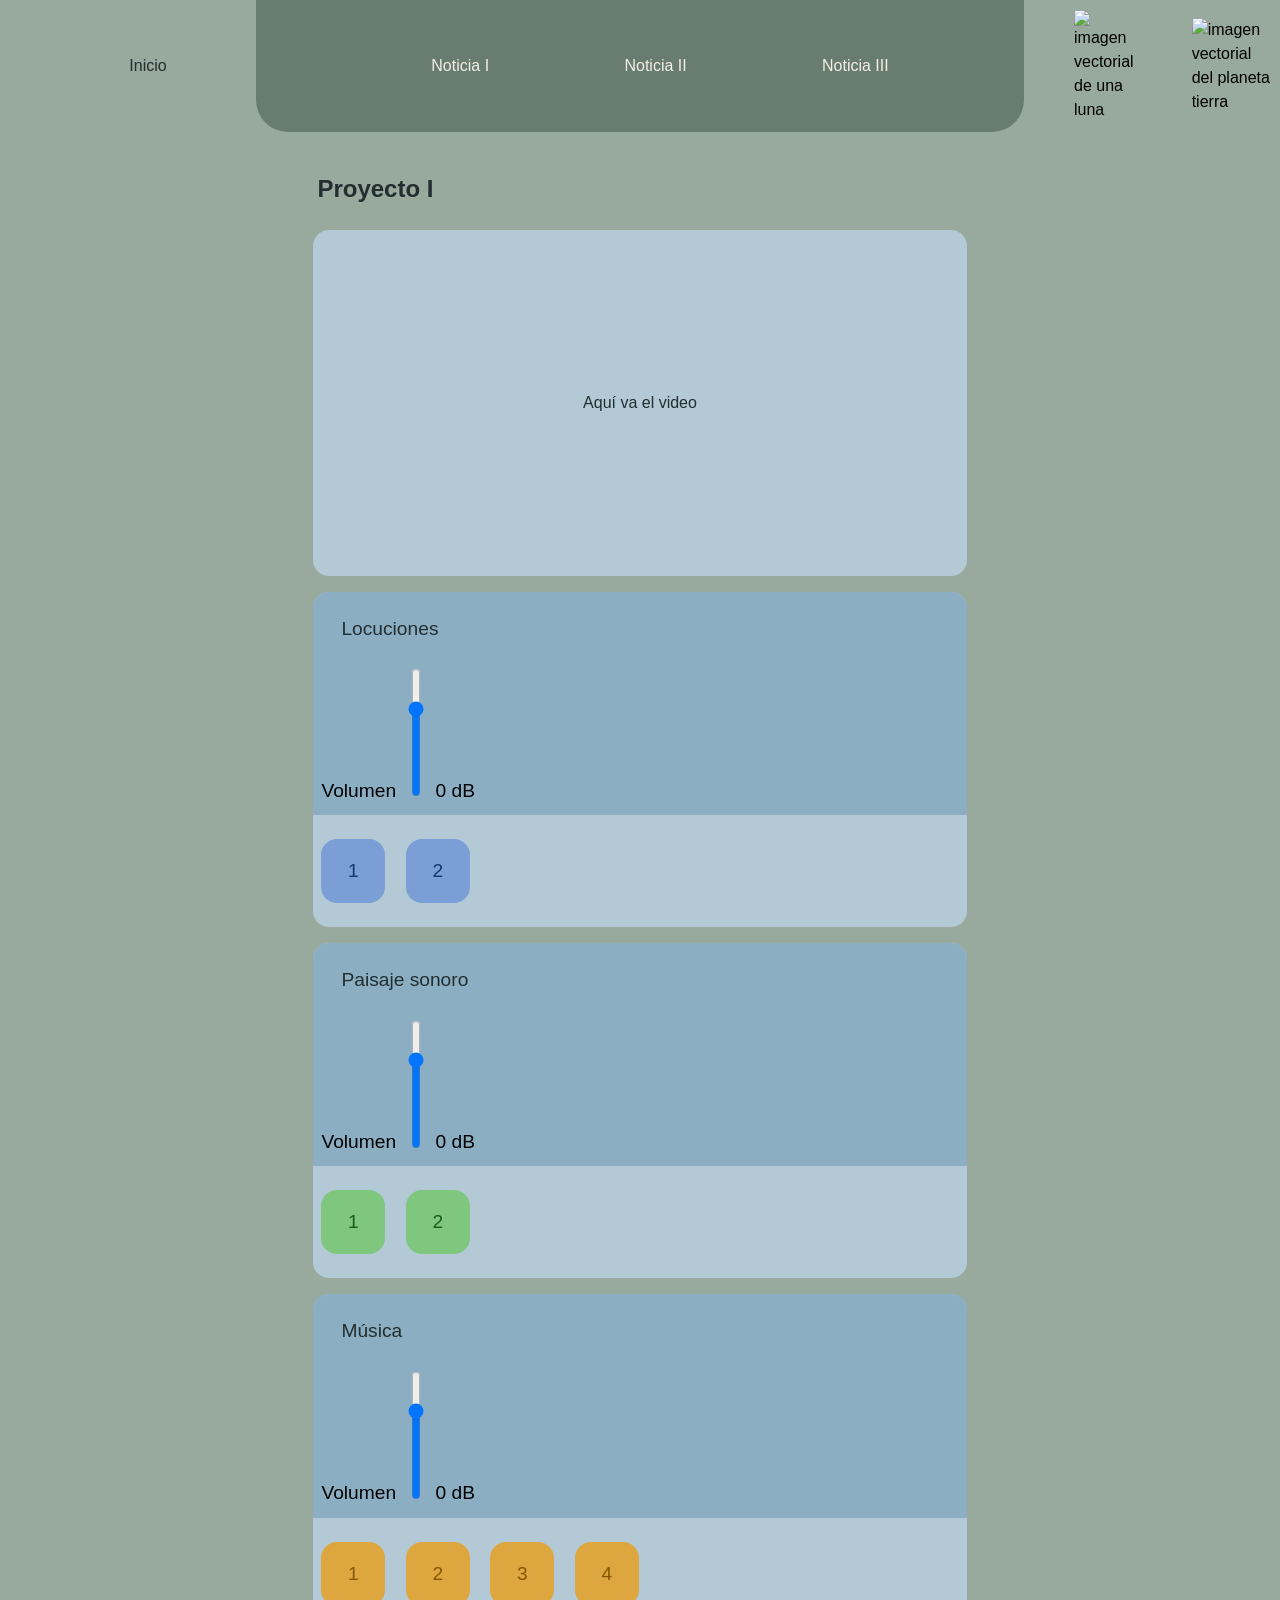
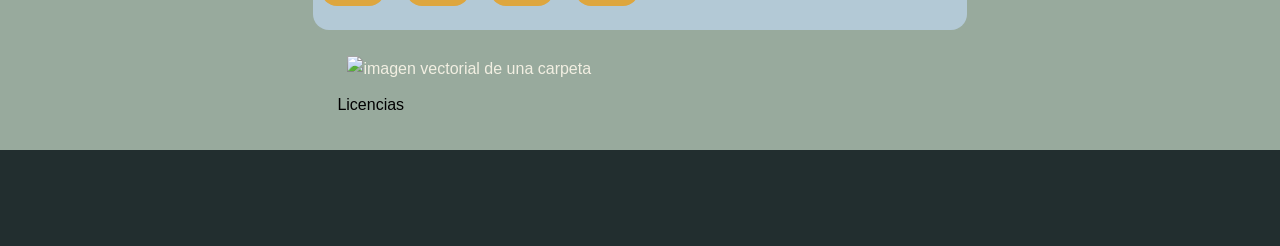
==== pages/news-1.html @ 02e7f454 ""Fix grid layout and comment form out"" ====
<!DOCTYPE html>
<html lang="es">
<head>
    <meta charset="UTF-8">
    <meta name="viewport" content="width=device-width, initial-scale=1.0">
    <title>Noticia 1</title>

    <style>
          @font-face {
    font-family: 'wotfardregular';
    src: url('../fonts/Wotfard_Regular_Webfont/wotfard-regular-webfont.woff2') format('woff2'),
         url('../fonts/Wotfard_Regular_Webfont/wotfard-regular-webfont.eot') format('embedded-opentype'),
         url('../fonts/Wotfard_Regular_Webfont/wotfard-regular-webfont.ttf') format('truetype');
    font-weight: normal;
    font-style: normal;
    font-display: block;
      }

      body{
        font-family: 'wotfardregular', 'Segoe UI', Tahoma, Verdana, sans-serif;
      }
    </style>

    <link rel="stylesheet" href="../style.css">
</head>
<body class="container-pages">
    <header class="grid-header">
        <nav>
            <ul class="return">
                <li><a href="../index.html" id="inicio">Inicio</a></li>
            </ul>

            <ul class="newsBtn">
                <li><a href="news-1.html">Noticia I</a></li>
                <li><a href="">Noticia II</a></li>
                <li><a href="">Noticia III</a></li>
            </ul>

            <ul class="settings">
                <li><img src="../svg/moon.svg" alt="imagen vectorial de una luna"></li>
                <li><img src="../svg/globe.svg" alt="imagen vectorial del planeta tierra"></li>
            </ul>
        </nav>
    </header>

    <main class="grid-project">
        <section data-title="project">
            <h1>Proyecto I</h1>
                <div class="videoContainer">
                    <p class="video">Aquí va el video</p>
                </div>

                <div class="voice">
                    <div class="nameTag">
                        <p>Locuciones</p>
                        <label for="volume-voice">Volumen</label>
                        <input type="range" id="volume-voice" name="volume" min="-60" max="24" value="0" step="3" oninput="this.nextElementSibling.value = this.value">
                        <output>0 dB</output>
                    </div>

                    <div class="controls">
                        <button class="voz">1</button> <button class="voz">2</button>
                    </div>
                </div>

                <div class="ambient">
                    <div class="nameTag">
                        <p>Paisaje sonoro</p>
                        <label for="volume-ambient">Volumen</label>
                        <input type="range" id="volume-ambient" name="volume" min="-60" max="24" value="0" step="3" oninput="this.nextElementSibling.value = this.value">
                        <output>0 dB</output>
                    </div>

                    <div class="controls">
                        <button class="paisaje">1</button> <button class="paisaje">2</button>
                    </div>
                </div>

                <div class="music">
                    <div class="nameTag">
                        <p>Música</p>
                        <label for="volume-music">Volumen</label>
                        <input type="range" id="volume-music" name="volume" min="-60" max="24" value="0" step="3" oninput="this.nextElementSibling.value = this.value">
                        <output>0 dB</output>
                    </div>

                    <div class="controls">
                        <button class="musica">1</button> <button class="musica">2</button> 
                        <button class="musica">3</button> <button class="musica">4</button>
                    </div>
                </div>

            <ul>
                <li><a href=""><img src="../svg/folder.svg" alt="imagen vectorial de una carpeta"></a><a>Licencias</a></li>
            </ul>
        </section>
    </main>

    <footer class="grid-footer">

    </footer>
</body>

</html>
---- style.css ----
/*
  Josh's Custom CSS Reset
  https://www.joshwcomeau.com/css/custom-css-reset/
*/

*, *::before, *::after {
  box-sizing: border-box;
}

*:not(dialog) {
  margin: 0;
}

@media (prefers-reduced-motion: no-preference) {
  html {
    interpolate-size: allow-keywords;
  }
}

body {
  line-height: 1.5;
  -webkit-font-smoothing: antialiased;
}

img, picture, video, canvas, svg {
  display: block;
  max-width: 100%;
}

input, button, textarea, select {
  font: inherit;
}

p, h1, h2, h3, h4, h5, h6 {
  overflow-wrap: break-word;
}

p {
  text-wrap: pretty;
}
h1, h2, h3, h4, h5, h6 {
  text-wrap: balance;
}

#root, #__next {
  isolation: isolate;
}

/*reset end*/

:root {
  --bckgrnd-clr: #98aa9d;
  --primary-clr: #222E2F;
  --secondary-clr: #F2EFE2;
  --labels-bg-clr: #B3C9D6;
}

html {
  box-sizing: border-box;
  font-size: clamp(1rem, 1vw, 2rem);
  background-color: var(--bckgrnd-clr);
}

*,
*::before,
*::after {
  box-sizing: inherit;
}
 /* page layout */

.container-landing {
  display: grid;
  grid-template-areas: 
    'header header header'
    '. main .'
    '. form .'
    'footer footer footer';
  justify-items: center;
  row-gap: 2rem;
}

.container-pages {
  display: grid;
  grid-template-areas: 
    "header"
    "project"
    "footer";
    justify-items: center;
    row-gap: 2rem;
}

.grid-header {
  grid-area: header;
  width: 100vw;
}

.grid-content {
  grid-area: main;
}

#form {
  grid-area: form;
}

.grid-footer {
  grid-area: footer;
  width: 100vw;
  height: 6rem;
  background-color: #222E2F;
}

.grid-project {
  grid-area: project;
  width: 100vw;
}

nav {
  display: grid;
  grid-template-columns: 1fr 3fr 1fr;
}

img {
  padding: 10px;
}

.newsBtn {
  display: flex;
  justify-content: space-evenly;
  align-items: center;
}

.settings {
  display: flex;
  align-items: center;
  justify-content: center;
  gap: 2rem;
}

.return {
  display: flex;
  align-items: center;
  justify-content: center;
}

[data-title="abstract"] {
  text-align: justify;
}

.cartel-text {
  display: flex;
  justify-content: stretch;
  align-items: center;
}

.other-buttons {
  display: flex;
  justify-content: space-around;
  align-items: center;
  gap: 2rem;
  text-align: center;
}

.tesis, 
.licencias,
.contacto {
  display: flex;
  flex-direction: column;
  align-items: center;
  justify-content: center;
}

/* layout end */

main,
.cartel {
  max-inline-size: 77ch;
  line-height: 1.65;
}

#inicio {
  color: var(--primary-clr);
}

#inicio:hover {
  color: var(--secondary-clr);
  font-weight: 550;
}

ul {
  list-style-type: none;
}

a:link,
a:visited,
a:hover,
a:active {
  text-decoration: none;
  color: var(--secondary-clr);
}

.newsBtn,
.formBtn {
  background-color: #697C70;
}

.newsBtn {
  border-radius: 0 0 2rem 2rem;
}

.newsBtn a:hover {
  color: var(--primary-clr);
  font-weight: 550;
}

h1, h2, h3 {
  color: var(--primary-clr);
  padding: 5px 20px 5px 20px;
}

p {
  color: var(--primary-clr);
  margin: 2% 0 2% 0;
  padding: 0 20px 5px 20px;
}

.cartel {
  background-color: var(--labels-bg-clr);
  padding: 2rem;
  width: 100vw;
  margin: 1rem 0 1rem 0;
}

/*pages*/

.video {
    border: none;
    padding: 10rem;
    text-align: center;
    background-color: var(--labels-bg-clr);
    border-radius: 1rem;
    margin: 1rem;
}

.nameTag {
  background-color: #8BAEC3;
  border-radius: 1rem 1rem 0 0;
  margin-bottom: 1rem;
  padding: 0.5rem;
  font-size: 1.2rem;
}

/*volume sliders*/
input[type="range"] {
  font-size: 0.5rem;
  writing-mode: vertical-lr;
  direction: rtl;
  cursor: pointer;
}
/*volume sliders*/

.voice,
.ambient,
.music {
  background-color: #B3C9D6;
  border-radius: 1rem;
  margin: 1rem;
  padding-bottom: 1rem;
}

.voz,
.paisaje,
.musica {
    margin:0.5rem;
    width: 4rem;
    height: 4rem;
    border-radius: 1rem;
    border: none;
    font-size: 1.2rem;
}

.voz:hover,
.paisaje:hover,
.musica:hover {
  cursor: pointer;
}

.voz:focus,
.paisaje:focus,
.musica:focus {
    margin:0.5rem;
    width: 3.8rem;
    height: 3.8rem;
    border-radius: 1.1rem;
    border: none;
    font-size: 1rem;
}

.voz {
background-color: rgb(122, 158, 213);
color:rgb(19, 56, 111);
}

.voz:hover {
outline: 2px solid rgb(122, 158, 213);
}

.paisaje {
background-color: rgb(127, 198, 127);
color: rgb(27, 90, 27);
}

.paisaje:hover {
  outline: 2px solid rgb(127, 198, 127);
}

.musica {
background-color: rgb(222, 166, 62);
color: rgb(132, 87, 3);
}

.musica:hover {
  outline: 2px solid rgb(222, 166, 62);
}

/*pages*/

/*form style*/

form {
  display: flex;
  padding: 1em;
  min-width: 700px;
  width: 100vw;
  max-inline-size: 77ch;
  background-color: var(--labels-bg-clr);
}

legend {
  font-size: larger;
}

fieldset {
  border: none;
  padding: 1em;
}

#name,
#mail,
#message {
  display: flex;
  min-width: 400px;
  text-align: left;
}

input, 
textarea,
.formBtn {
  margin: 1%;
  border: none;
  min-height: 2em;
}

#name:focus,
#mail:focus,
#message:focus,
textarea:focus {
  outline: 0.15rem solid var(--primary-clr);
}

textarea {
  vertical-align: top;
  height: 10em;
  width: 98%;
  resize: none;
}

.formBtn {
  padding: 0.2em 0.4em;
  color: var(--secondary-clr);
  border: none;
  cursor: pointer;
}

.formBtn:hover {
  background-color: var(--primary-clr);
  outline: 0.15rem solid var(--primary-clr);
}

/*form style end*/
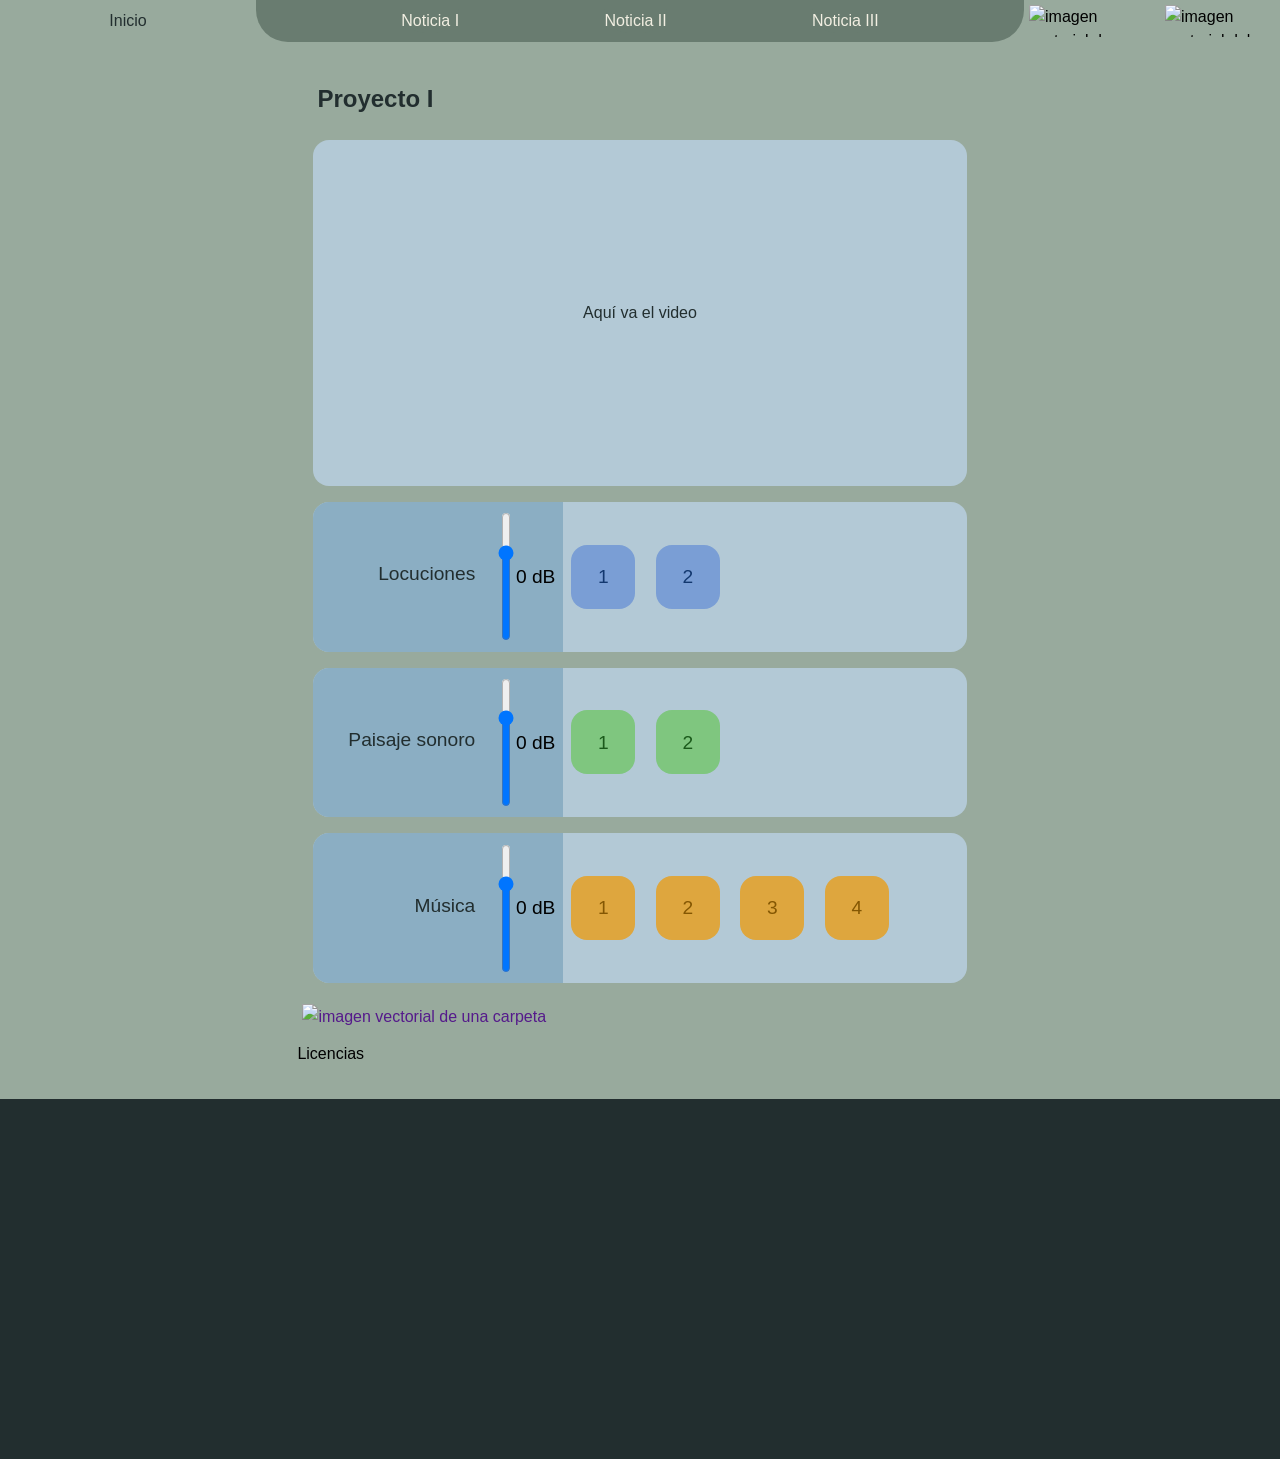
==== commit ae285d23: "Add flex to soundtracks" ====
--- a/pages/news-1.html
+++ b/pages/news-1.html
@@ -27,18 +27,18 @@
     <header class="grid-header">
         <nav>
             <ul class="return">
-                <li><a href="../index.html" id="inicio">Inicio</a></li>
+                <li class="return"><a href="../index.html" id="inicio">Inicio</a></li>
             </ul>
 
             <ul class="newsBtn">
-                <li><a href="news-1.html">Noticia I</a></li>
-                <li><a href="">Noticia II</a></li>
-                <li><a href="">Noticia III</a></li>
+                <li class="newsBtn"><a href="news-1.html">Noticia I</a></li>
+                <li class="newsBtn"><a href="">Noticia II</a></li>
+                <li class="newsBtn"><a href="">Noticia III</a></li>
             </ul>
 
             <ul class="settings">
-                <li><img src="../svg/moon.svg" alt="imagen vectorial de una luna"></li>
-                <li><img src="../svg/globe.svg" alt="imagen vectorial del planeta tierra"></li>
+                <li class="moon-sun"><img src="../svg/moon.svg" alt="imagen vectorial de una luna"></li>
+                <li class="globe"><img src="../svg/globe.svg" alt="imagen vectorial del planeta tierra"></li>
             </ul>
         </nav>
     </header>
@@ -53,7 +53,7 @@
                 <div class="voice">
                     <div class="nameTag">
                         <p>Locuciones</p>
-                        <label for="volume-voice">Volumen</label>
+                        <label for="volume-voice"></label>
                         <input type="range" id="volume-voice" name="volume" min="-60" max="24" value="0" step="3" oninput="this.nextElementSibling.value = this.value">
                         <output>0 dB</output>
                     </div>
@@ -66,7 +66,7 @@
                 <div class="ambient">
                     <div class="nameTag">
                         <p>Paisaje sonoro</p>
-                        <label for="volume-ambient">Volumen</label>
+                        <label for="volume-ambient"></label>
                         <input type="range" id="volume-ambient" name="volume" min="-60" max="24" value="0" step="3" oninput="this.nextElementSibling.value = this.value">
                         <output>0 dB</output>
                     </div>
@@ -79,7 +79,7 @@
                 <div class="music">
                     <div class="nameTag">
                         <p>Música</p>
-                        <label for="volume-music">Volumen</label>
+                        <label for="volume-music"></label>
                         <input type="range" id="volume-music" name="volume" min="-60" max="24" value="0" step="3" oninput="this.nextElementSibling.value = this.value">
                         <output>0 dB</output>
                     </div>
--- a/style.css
+++ b/style.css
@@ -71,14 +71,110 @@
 .container-landing {
   display: grid;
   grid-template-areas: 
-    'header header header'
-    '. main .'
-    '. form .'
-    'footer footer footer';
+    "header header header"
+    ". main ."
+    ". btnSec ."
+    ". form ."
+    "footer footer footer";
   justify-items: center;
-  row-gap: 2rem;
-}
-
+  row-gap: 4rem;
+}
+
+.grid-header {
+  grid-area: header;
+  width: 100vw;
+}
+
+.grid-content {
+  grid-area: main;
+}
+
+#other-links {
+  grid-area: btnSec;
+}
+
+#form {
+  grid-area: form;
+}
+
+.grid-footer {
+  grid-area: footer;
+  width: 100vw;
+  height: 40vh;
+  background-color: #222E2F;
+}
+
+.grid-project {
+  grid-area: project;
+  width: 100vw;
+}
+
+nav {
+  display: grid;
+  grid-template-columns: 1fr 3fr 1fr;
+}
+
+img {
+  padding: 5px;
+  height: 42px;
+  width: auto;
+}
+
+.newsBtn {
+  display: flex;
+  flex-wrap: wrap;
+  justify-content: space-evenly;
+  align-items: center;
+}
+
+.settings {
+  display: flex;
+  align-items: center;
+  justify-content: space-evenly;
+  gap: 2rem;
+}
+
+.return {
+  display: flex;
+  align-items: center;
+  justify-content: space-evenly;
+}
+
+[data-title="abstract"] {
+  text-align: justify;
+}
+
+.cartel-text,
+.flex-text {
+  display: flex;
+  justify-content: stretch;
+  align-items: center;
+}
+
+.other-buttons,
+.other-buttons a:visited {
+  display: flex;
+  justify-content: space-evenly;
+  align-items: center;
+  gap: 2rem;
+  text-align: center;
+  width: 77ch ;
+  color: var(--primary-clr);
+  font-size: 1.2rem;
+}
+
+.tesis, 
+.licencias,
+.contacto {
+  display: flex;
+  flex-direction: column;
+  align-items: center;
+  justify-content: center;
+  height: 97px;
+  width: 95px;
+  padding: 1rem;
+}
+ /*****************/
 .container-pages {
   display: grid;
   grid-template-areas: 
@@ -89,84 +185,17 @@
     row-gap: 2rem;
 }
 
-.grid-header {
-  grid-area: header;
-  width: 100vw;
-}
-
-.grid-content {
-  grid-area: main;
-}
-
-#form {
-  grid-area: form;
-}
-
-.grid-footer {
-  grid-area: footer;
-  width: 100vw;
-  height: 6rem;
-  background-color: #222E2F;
-}
-
-.grid-project {
-  grid-area: project;
-  width: 100vw;
-}
-
-nav {
-  display: grid;
-  grid-template-columns: 1fr 3fr 1fr;
-}
-
-img {
-  padding: 10px;
-}
-
-.newsBtn {
-  display: flex;
-  justify-content: space-evenly;
-  align-items: center;
-}
-
-.settings {
-  display: flex;
-  align-items: center;
-  justify-content: center;
-  gap: 2rem;
-}
-
-.return {
-  display: flex;
-  align-items: center;
-  justify-content: center;
-}
-
-[data-title="abstract"] {
-  text-align: justify;
-}
-
-.cartel-text {
-  display: flex;
-  justify-content: stretch;
-  align-items: center;
-}
-
-.other-buttons {
-  display: flex;
-  justify-content: space-around;
-  align-items: center;
-  gap: 2rem;
-  text-align: center;
-}
-
-.tesis, 
-.licencias,
-.contacto {
-  display: flex;
-  flex-direction: column;
-  align-items: center;
-  justify-content: center;
+div.voice,
+div.ambient,
+div.music {
+  display: flex;
+  align-items: center;
+}
+
+.nameTag {
+  display: flex;
+  align-items: center;
+  justify-content: flex-end;
 }
 
 /* layout end */
@@ -177,7 +206,13 @@
   line-height: 1.65;
 }
 
-#inicio {
+a {
+  text-decoration: none;
+}
+
+#inicio:link,
+#inicio:visited,
+#inicio:active {
   color: var(--primary-clr);
 }
 
@@ -186,16 +221,30 @@
   font-weight: 550;
 }
 
+#abstract-title a:link,
+#abstract-title a:hover,
+#abstract-title a:visited,
+#abstract-title a:active {
+  color: var(--primary-clr);
+}
+
 ul {
   list-style-type: none;
-}
-
-a:link,
-a:visited,
-a:hover,
-a:active {
-  text-decoration: none;
+  padding: 0;
+}
+
+.newsBtn a:link,
+.newsBtn a:visited,
+.newsBtn a:active,
+.moon-sun:hover,
+.globe:hover {
   color: var(--secondary-clr);
+  cursor: pointer;
+}
+
+.newsBtn a:hover {
+  color: var(--primary-clr);
+  font-weight: 550;
 }
 
 .newsBtn,
@@ -207,9 +256,26 @@
   border-radius: 0 0 2rem 2rem;
 }
 
-.newsBtn a:hover {
-  color: var(--primary-clr);
-  font-weight: 550;
+.other-buttons a:hover {
+  color: var(--secondary-clr);
+}
+
+.tesis:hover, 
+.licencias:hover,
+.contacto:hover {
+  background-color: #83988a;
+  border-radius: 30%;
+}
+
+.moon-sun:hover,
+.globe:hover {
+  background-color: #83988a;
+  border-radius: 100%;
+}
+
+.return:hover {
+  background-color: #83988a;
+  border-radius: 1rem 1rem 1rem 1rem;
 }
 
 h1, h2, h3 {
@@ -243,10 +309,10 @@
 
 .nameTag {
   background-color: #8BAEC3;
-  border-radius: 1rem 1rem 0 0;
-  margin-bottom: 1rem;
+  border-radius: 1rem 0 0 1rem;
   padding: 0.5rem;
   font-size: 1.2rem;
+  width: 250px;
 }
 
 /*volume sliders*/
@@ -264,7 +330,6 @@
   background-color: #B3C9D6;
   border-radius: 1rem;
   margin: 1rem;
-  padding-bottom: 1rem;
 }
 
 .voz,
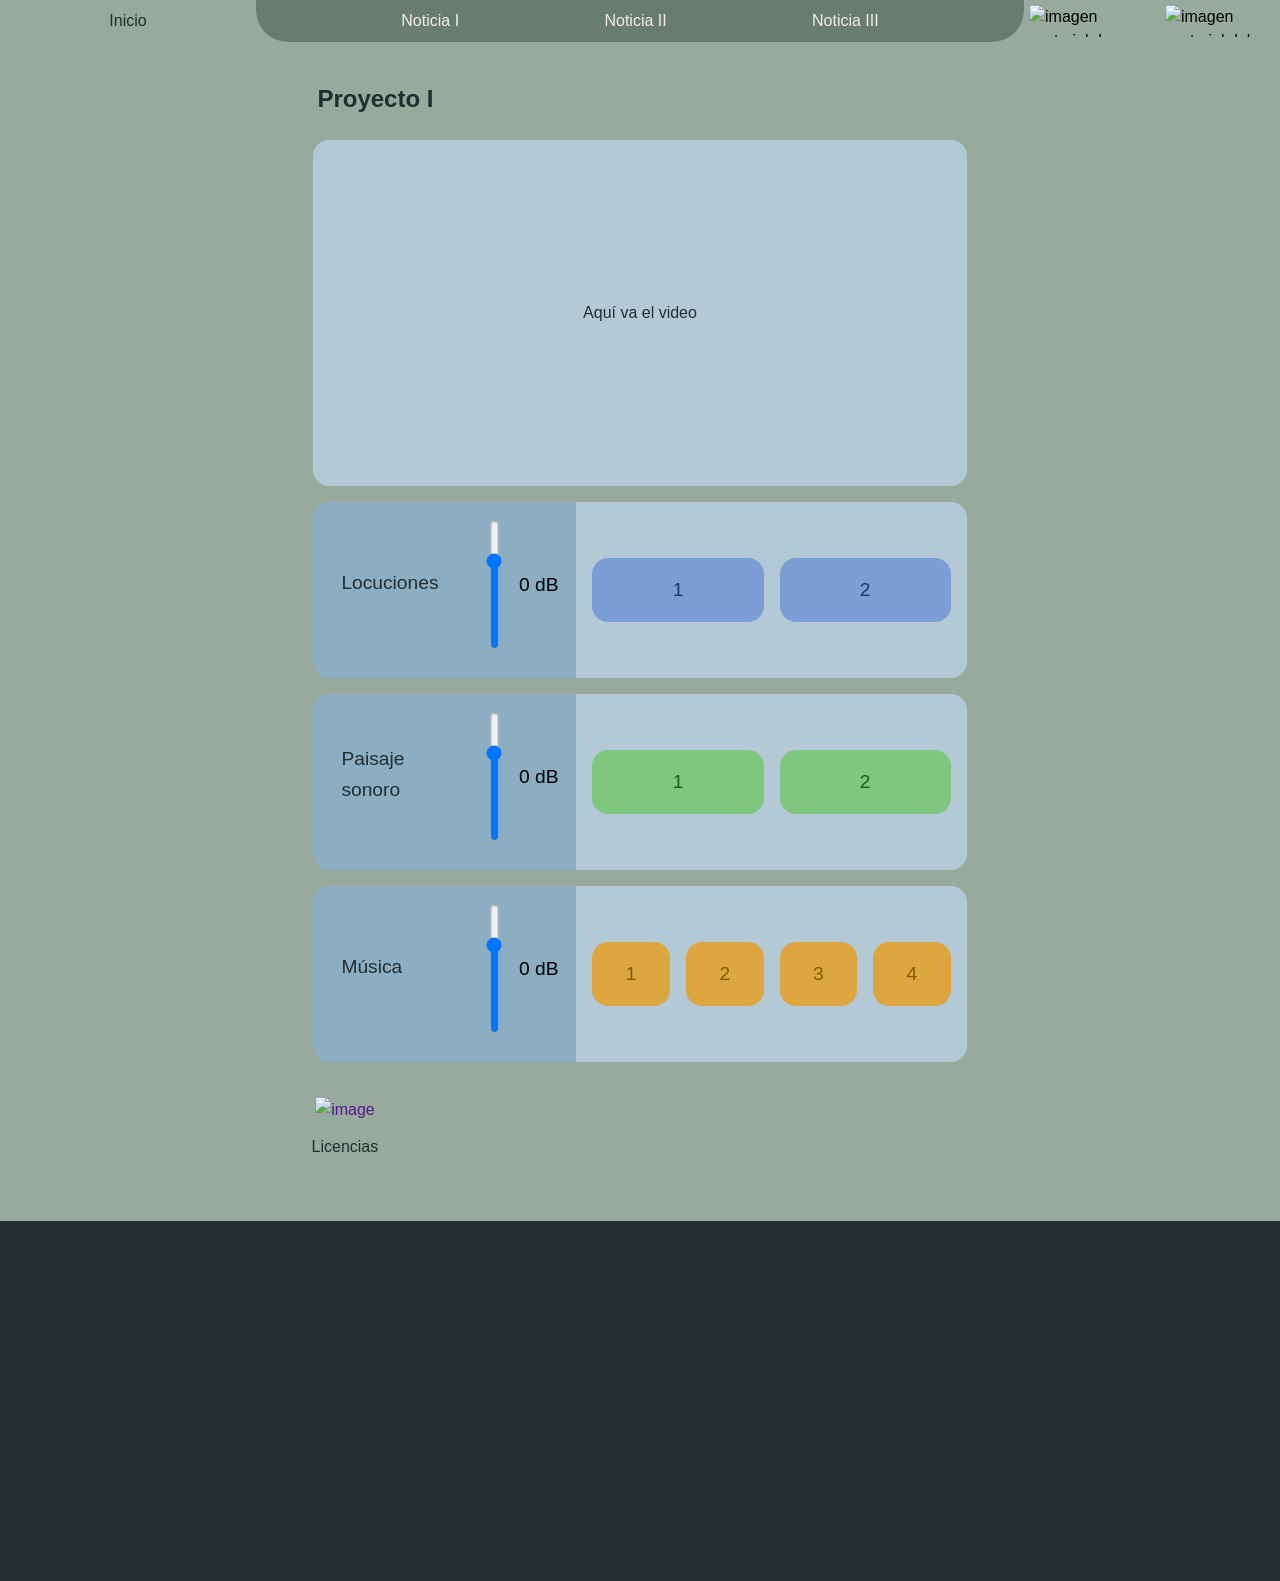
==== commit cf674d56: "Add grid and flex to aound tracks, style credentials button in page 1" ====
--- a/pages/news-1.html
+++ b/pages/news-1.html
@@ -52,10 +52,10 @@
 
                 <div class="voice">
                     <div class="nameTag">
-                        <p>Locuciones</p>
+                        <p class="tag">Locuciones</p>
                         <label for="volume-voice"></label>
                         <input type="range" id="volume-voice" name="volume" min="-60" max="24" value="0" step="3" oninput="this.nextElementSibling.value = this.value">
-                        <output>0 dB</output>
+                        <output class="dB">0 dB</output>
                     </div>
 
                     <div class="controls">
@@ -65,10 +65,10 @@
 
                 <div class="ambient">
                     <div class="nameTag">
-                        <p>Paisaje sonoro</p>
+                        <p class="tag">Paisaje sonoro</p>
                         <label for="volume-ambient"></label>
                         <input type="range" id="volume-ambient" name="volume" min="-60" max="24" value="0" step="3" oninput="this.nextElementSibling.value = this.value">
-                        <output>0 dB</output>
+                        <output class="dB">0 dB</output>
                     </div>
 
                     <div class="controls">
@@ -78,10 +78,10 @@
 
                 <div class="music">
                     <div class="nameTag">
-                        <p>Música</p>
+                        <p class="tag">Música</p>
                         <label for="volume-music"></label>
                         <input type="range" id="volume-music" name="volume" min="-60" max="24" value="0" step="3" oninput="this.nextElementSibling.value = this.value">
-                        <output>0 dB</output>
+                        <output class="dB">0 dB</output>
                     </div>
 
                     <div class="controls">
@@ -90,9 +90,7 @@
                     </div>
                 </div>
 
-            <ul>
-                <li><a href=""><img src="../svg/folder.svg" alt="imagen vectorial de una carpeta"></a><a>Licencias</a></li>
-            </ul>
+                <p class="licencias"><a href=""><img src="../svg/folder.svg" alt="imagen vectorial de una carpeta"></a><a href="" class="licencias-pag">Licencias</a></p>
         </section>
     </main>
 
--- a/style.css
+++ b/style.css
@@ -192,10 +192,25 @@
   align-items: center;
 }
 
+.controls {
+  display: flex;
+  
+}
+
+div.controls > * {
+  flex-grow: 1;
+}
+
 .nameTag {
-  display: flex;
-  align-items: center;
-  justify-content: flex-end;
+  display: grid;
+  grid-template-columns: 3fr 1fr 1fr;
+  align-items: center;
+}
+
+.tag,
+.dB,
+input[type="range"] {
+  grid-row: 1 / 3;
 }
 
 /* layout end */
@@ -212,11 +227,15 @@
 
 #inicio:link,
 #inicio:visited,
-#inicio:active {
-  color: var(--primary-clr);
-}
-
-#inicio:hover {
+#inicio:active,
+.licencias-pag:link,
+.licencias-pag:visited,
+.licencias-pag:active {
+  color: var(--primary-clr);
+}
+
+#inicio:hover,
+.licencias-pag:hover {
   color: var(--secondary-clr);
   font-weight: 550;
 }
@@ -312,7 +331,8 @@
   border-radius: 1rem 0 0 1rem;
   padding: 0.5rem;
   font-size: 1.2rem;
-  width: 250px;
+  width: 44vw;
+  min-height: 11rem;
 }
 
 /*volume sliders*/
@@ -327,9 +347,18 @@
 .voice,
 .ambient,
 .music {
+  margin: 1rem;
+}
+
+.controls {
   background-color: #B3C9D6;
-  border-radius: 1rem;
-  margin: 1rem;
+  border-radius: 0 1rem 1rem 0;
+  padding: 0.5rem;
+  min-height: 11rem;
+  width: 66vw;
+  display: flex;
+  align-items: center;
+  flex-wrap: wrap;
 }
 
 .voz,
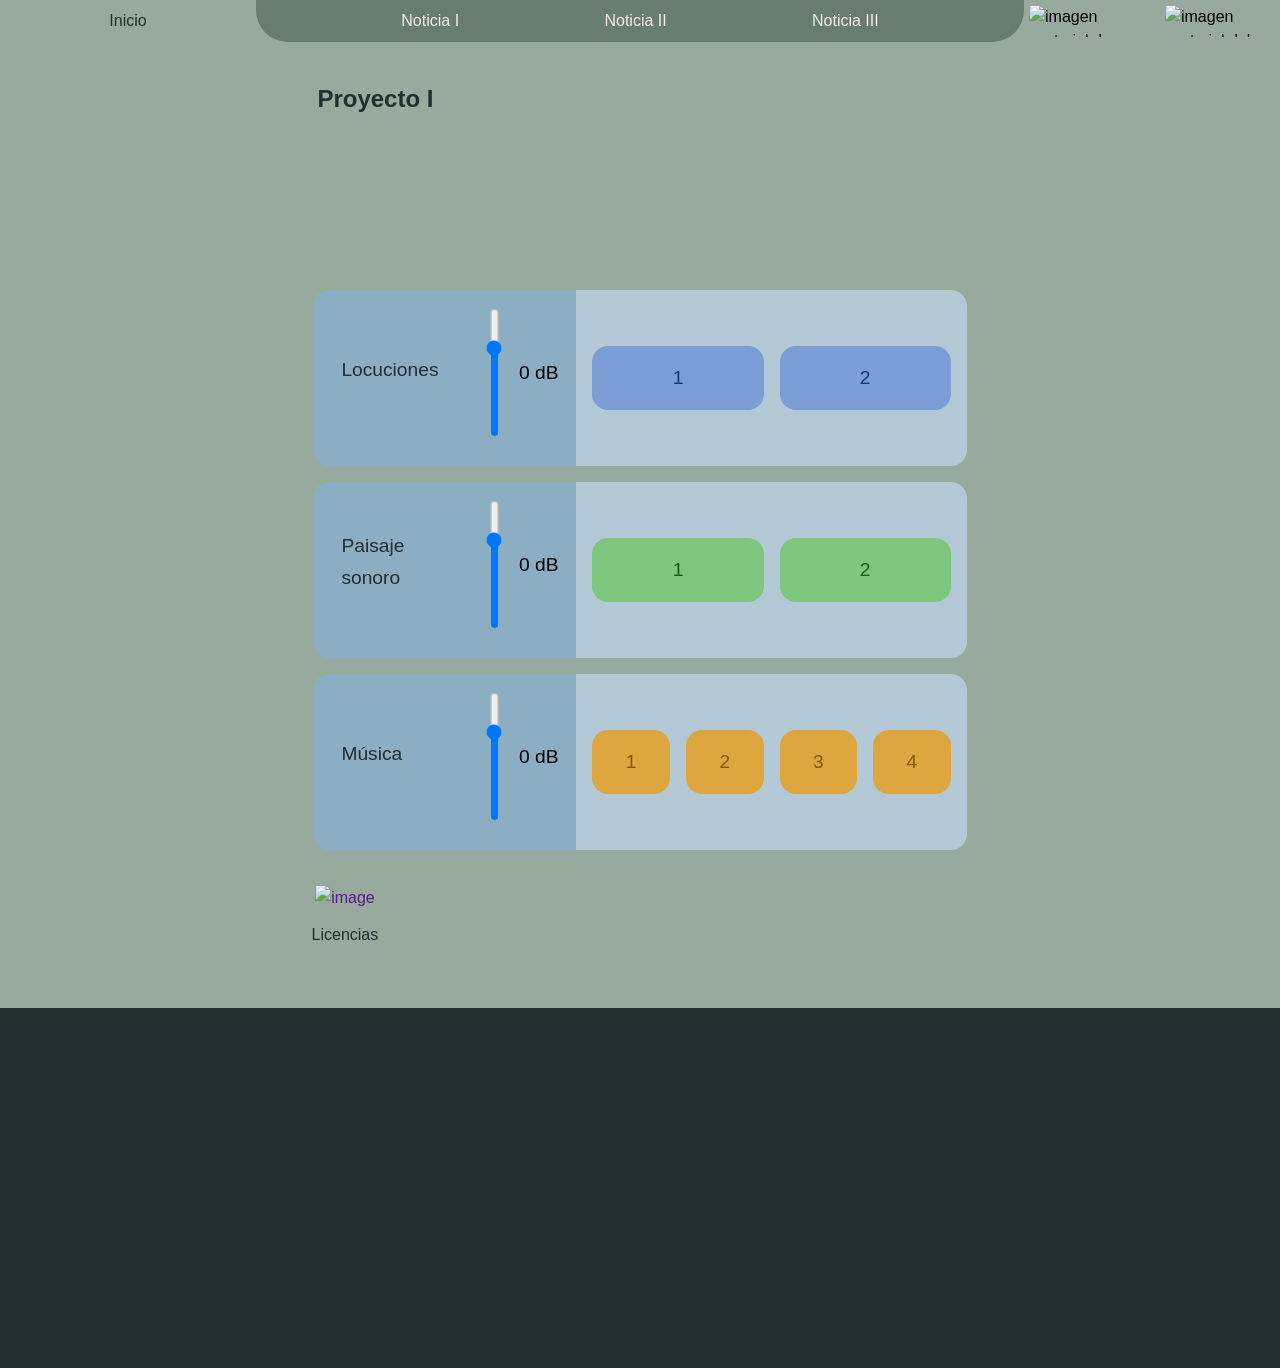
==== commit a4b45bf8: "van los cambios, tienen que agregar los audios y los videos pero git es re gorra" ====
--- a/pages/news-1.html
+++ b/pages/news-1.html
@@ -47,19 +47,23 @@
         <section data-title="project">
             <h1>Proyecto I</h1>
                 <div class="videoContainer">
-                    <p class="video">Aquí va el video</p>
+                  <video autoplay loop>
+                    <source src="../videos/VIDEO_protesta_jubilados.mp4" />
+                  </video>
                 </div>
 
                 <div class="voice">
                     <div class="nameTag">
                         <p class="tag">Locuciones</p>
                         <label for="volume-voice"></label>
-                        <input type="range" id="volume-voice" name="volume" min="-60" max="24" value="0" step="3" oninput="this.nextElementSibling.value = this.value">
+                        <input type="range" id="volume-voice" name="volume" min="-60" max="24" value="0" step="3" oninput="controlVocesVolume(this.value); this.nextElementSibling.value = this.value">
                         <output class="dB">0 dB</output>
                     </div>
 
                     <div class="controls">
-                        <button class="voz">1</button> <button class="voz">2</button>
+                        <button onclick="muteLocucion2()" id="locucion1Button" class="voz">1</button> <button class="voz">2</button>
+                        <audio id="locucion-1" autoplay style="visibility:hidden" src="../music/Voz en off STG_01.wav" />
+                        <audio id="locucion-2" autoplay style="visibility:hidden" src="../music/Voz en Off 2.mp3" />
                     </div>
                 </div>
 
@@ -97,6 +101,26 @@
     <footer class="grid-footer">
 
     </footer>
+    <script>
+      let locucion2muted = document.getElementById('locucion-2').muted
+      function muteLocucion2() {
+        document.getElementById("locucion-2").muted = locucion2muted = !locucion2muted;
+        document.getElementById("locucion1Button").style = locucion2muted ? "background-color:green" : "#B3C9D6";
+      } 
+
+      let voces1Player = document.getElementById("locucion-2")
+      let voces2Player = document.getElementById("locucion-1")
+      function normalizeVolume(value) {
+        const min = -60
+        const max = 24
+        return (value - min) / (max - min)
+      }
+      function controlVocesVolume(newVolume) {
+        let volume = normalizeVolume(newVolume)
+        voces1Player.volume = volume;
+        voces2Player.volume = volume;
+      }
+
+    </script>
 </body>
-
-</html>+</html>
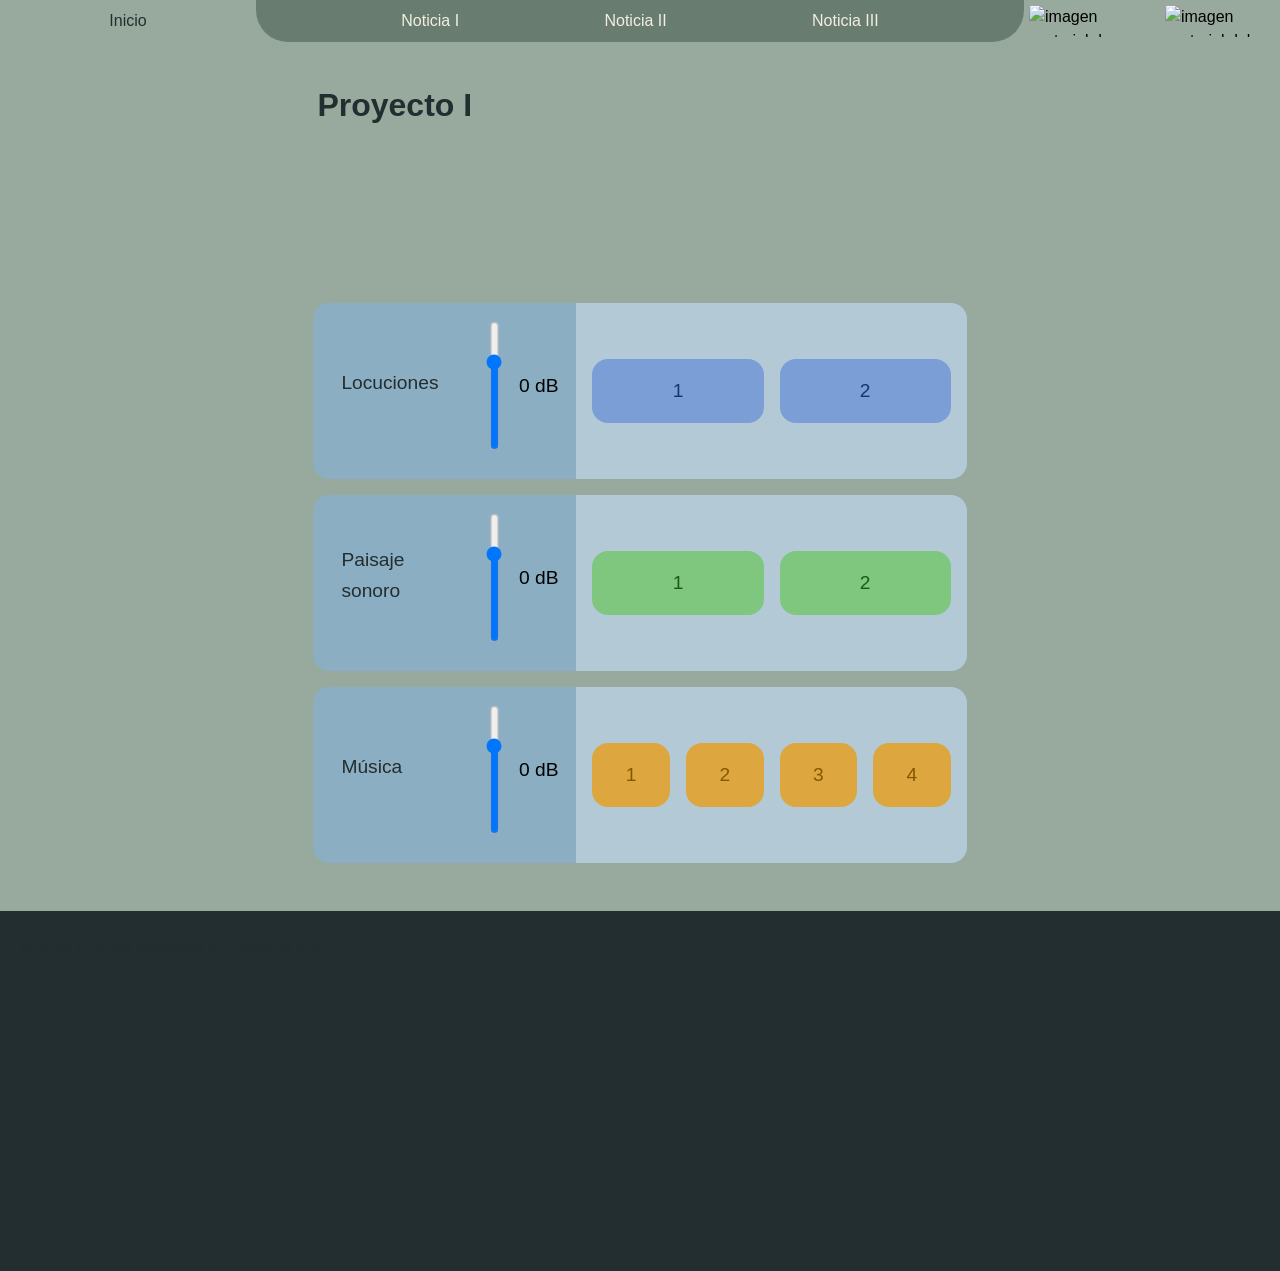
==== commit 69588896: "Agregar cambios de respaldo" ====
--- a/pages/news-1.html
+++ b/pages/news-1.html
@@ -43,69 +43,75 @@
         </nav>
     </header>
 
-    <main class="grid-project">
-        <section data-title="project">
-            <h1>Proyecto I</h1>
-                <div class="videoContainer">
+    <main class="grid-content-pages">
+        <h1 class="project-title">Proyecto I</h1>  
+            <section class="grid-video">              
                   <video autoplay loop>
-                    <source src="../videos/VIDEO_protesta_jubilados.mp4" />
+                    <source controls="" src="../news-daw/Noticia_01_protestas/VIDEO_protesta_jubilados.mp4" />
                   </video>
-                </div>
+            </section>
 
-                <div class="voice">
-                    <div class="nameTag">
-                        <p class="tag">Locuciones</p>
-                        <label for="volume-voice"></label>
-                        <input type="range" id="volume-voice" name="volume" min="-60" max="24" value="0" step="3" oninput="controlVocesVolume(this.value); this.nextElementSibling.value = this.value">
-                        <output class="dB">0 dB</output>
+            <section class="grid-tracks">
+                    <div class="voice">
+                        <div class="nameTag">
+                            <p class="tag">Locuciones</p>
+                            <label for="volume-voice"></label>
+                            <input type="range" id="volume-voice" name="volume" min="-60" max="24" value="0" step="3" oninput="controlVocesVolume(this.value); this.nextElementSibling.value = this.value">
+                            <output class="dB">0 dB</output>
+                        </div>
+
+                        <div class="controls">
+                            <button onclick="muteLocucion1()" id="locucion1Button" class="voz">1</button> <button onclick="muteLocucion2()" id="locucion2Button" class="voz">2</button>
+                            <audio id="locucion-1" autoplay loop style="visibility:hidden" src="../news-daw/Noticia_01_protestas/locucion_01_EFE.wav"></audio>
+                            <audio id="locucion-2" autoplay loop muted style="visibility:hidden" src="../news-daw/Noticia_01_protestas/locucion_02_C5N.wav"></audio>
+                        </div>
                     </div>
 
-                    <div class="controls">
-                        <button onclick="muteLocucion2()" id="locucion1Button" class="voz">1</button> <button class="voz">2</button>
-                        <audio id="locucion-1" autoplay style="visibility:hidden" src="../music/Voz en off STG_01.wav" />
-                        <audio id="locucion-2" autoplay style="visibility:hidden" src="../music/Voz en Off 2.mp3" />
-                    </div>
-                </div>
+                    <div class="ambient">
+                        <div class="nameTag">
+                            <p class="tag">Paisaje sonoro</p>
+                            <label for="volume-ambient"></label>
+                            <input type="range" id="volume-ambient" name="volume" min="-60" max="24" value="0" step="3" oninput="this.nextElementSibling.value = this.value">
+                            <output class="dB">0 dB</output>
+                        </div>
 
-                <div class="ambient">
-                    <div class="nameTag">
-                        <p class="tag">Paisaje sonoro</p>
-                        <label for="volume-ambient"></label>
-                        <input type="range" id="volume-ambient" name="volume" min="-60" max="24" value="0" step="3" oninput="this.nextElementSibling.value = this.value">
-                        <output class="dB">0 dB</output>
+                        <div class="controls">
+                            <button class="paisaje">1</button> <button class="paisaje">2</button>
+                        </div>
                     </div>
 
-                    <div class="controls">
-                        <button class="paisaje">1</button> <button class="paisaje">2</button>
+                    <div class="music">
+                        <div class="nameTag">
+                            <p class="tag">Música</p>
+                            <label for="volume-music"></label>
+                            <input type="range" id="volume-music" name="volume" min="-60" max="24" value="0" step="3" oninput="this.nextElementSibling.value = this.value">
+                            <output class="dB">0 dB</output>
+                        </div>
+
+                        <div class="controls">
+                            <button class="musica">1</button> <button class="musica">2</button> 
+                            <button class="musica">3</button> <button class="musica">4</button>
+                        </div>
                     </div>
-                </div>
-
-                <div class="music">
-                    <div class="nameTag">
-                        <p class="tag">Música</p>
-                        <label for="volume-music"></label>
-                        <input type="range" id="volume-music" name="volume" min="-60" max="24" value="0" step="3" oninput="this.nextElementSibling.value = this.value">
-                        <output class="dB">0 dB</output>
-                    </div>
-
-                    <div class="controls">
-                        <button class="musica">1</button> <button class="musica">2</button> 
-                        <button class="musica">3</button> <button class="musica">4</button>
-                    </div>
-                </div>
-
-                <p class="licencias"><a href=""><img src="../svg/folder.svg" alt="imagen vectorial de una carpeta"></a><a href="" class="licencias-pag">Licencias</a></p>
-        </section>
+            </section>
     </main>
 
     <footer class="grid-footer">
+      <p>© 2026 Orianna Machado & Guillermo Vila</p>
+    </footer>
+    
+    <script>
 
-    </footer>
-    <script>
+    let locucion1muted = document.getElementById('locucion-1').muted
+    function muteLocucion1() {
+        document.getElementById("locucion-1").muted = locucion1muted = !locucion1muted;
+        document.getElementById("locucion1Button").style = locucion1muted ? "background-color:red" : "#B3C9D6"
+      }
+
       let locucion2muted = document.getElementById('locucion-2').muted
       function muteLocucion2() {
         document.getElementById("locucion-2").muted = locucion2muted = !locucion2muted;
-        document.getElementById("locucion1Button").style = locucion2muted ? "background-color:green" : "#B3C9D6";
+        document.getElementById("locucion2Button").style = locucion2muted ? "background-color:red" : "#B3C9D6";
       } 
 
       let voces1Player = document.getElementById("locucion-2")
@@ -123,4 +129,5 @@
 
     </script>
 </body>
-</html>
+
+</html>
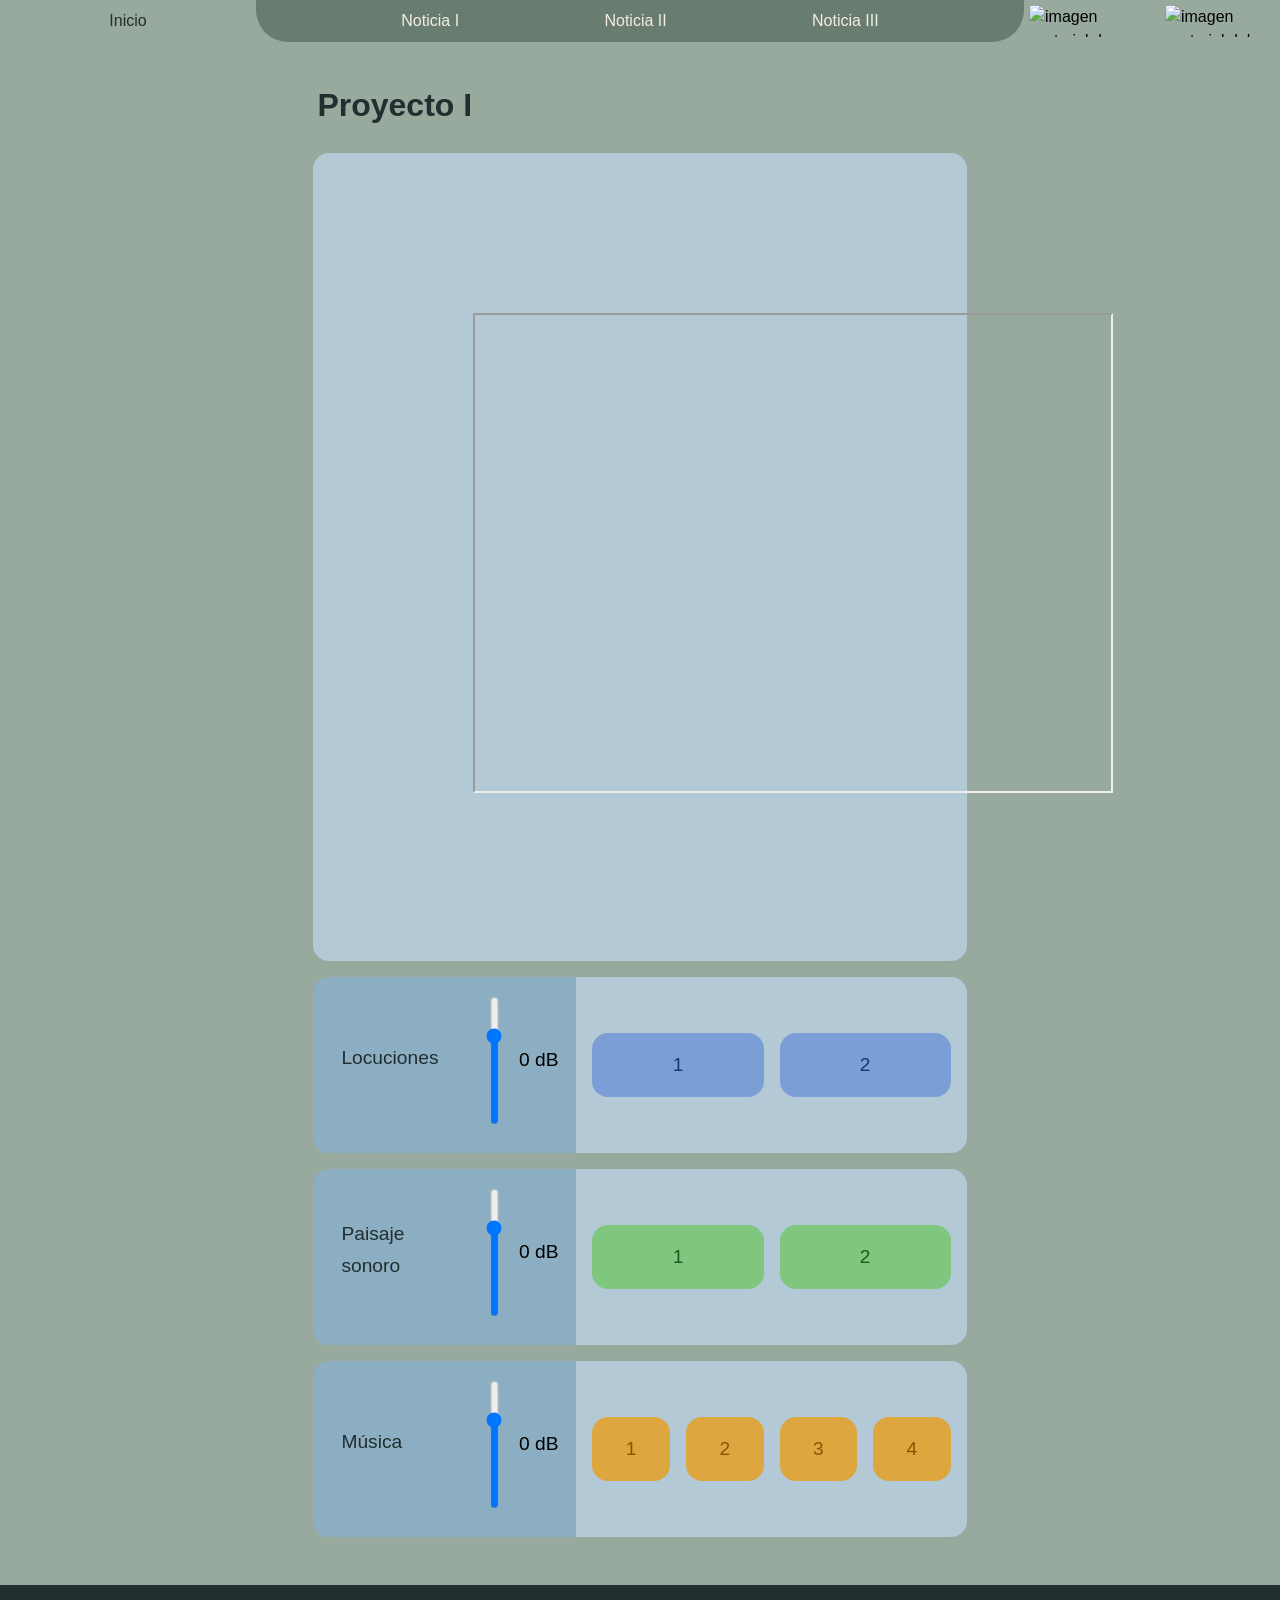
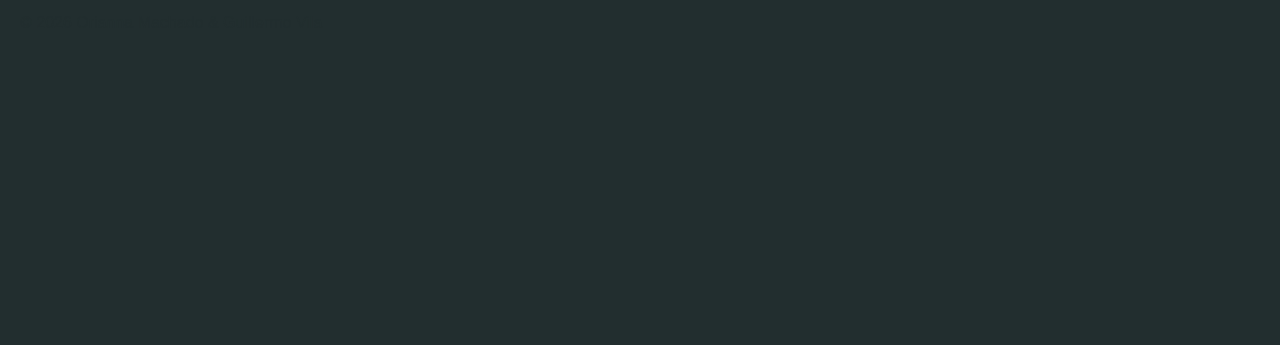
==== commit 5f6c6647: "Respaldo pag noticia 1" ====
--- a/pages/news-1.html
+++ b/pages/news-1.html
@@ -45,10 +45,10 @@
 
     <main class="grid-content-pages">
         <h1 class="project-title">Proyecto I</h1>  
-            <section class="grid-video">              
-                  <video autoplay loop>
-                    <source controls="" src="../news-daw/Noticia_01_protestas/VIDEO_protesta_jubilados.mp4" />
-                  </video>
+            <section class="grid-video">     
+                <div class="video">         
+                  <iframe src="https://drive.google.com/file/d/1_fHC6Qh36yTI1f0jV0i-5AI7dQeKQSEU/preview" width="640" height="480"></iframe>
+                </div>
             </section>
 
             <section class="grid-tracks">
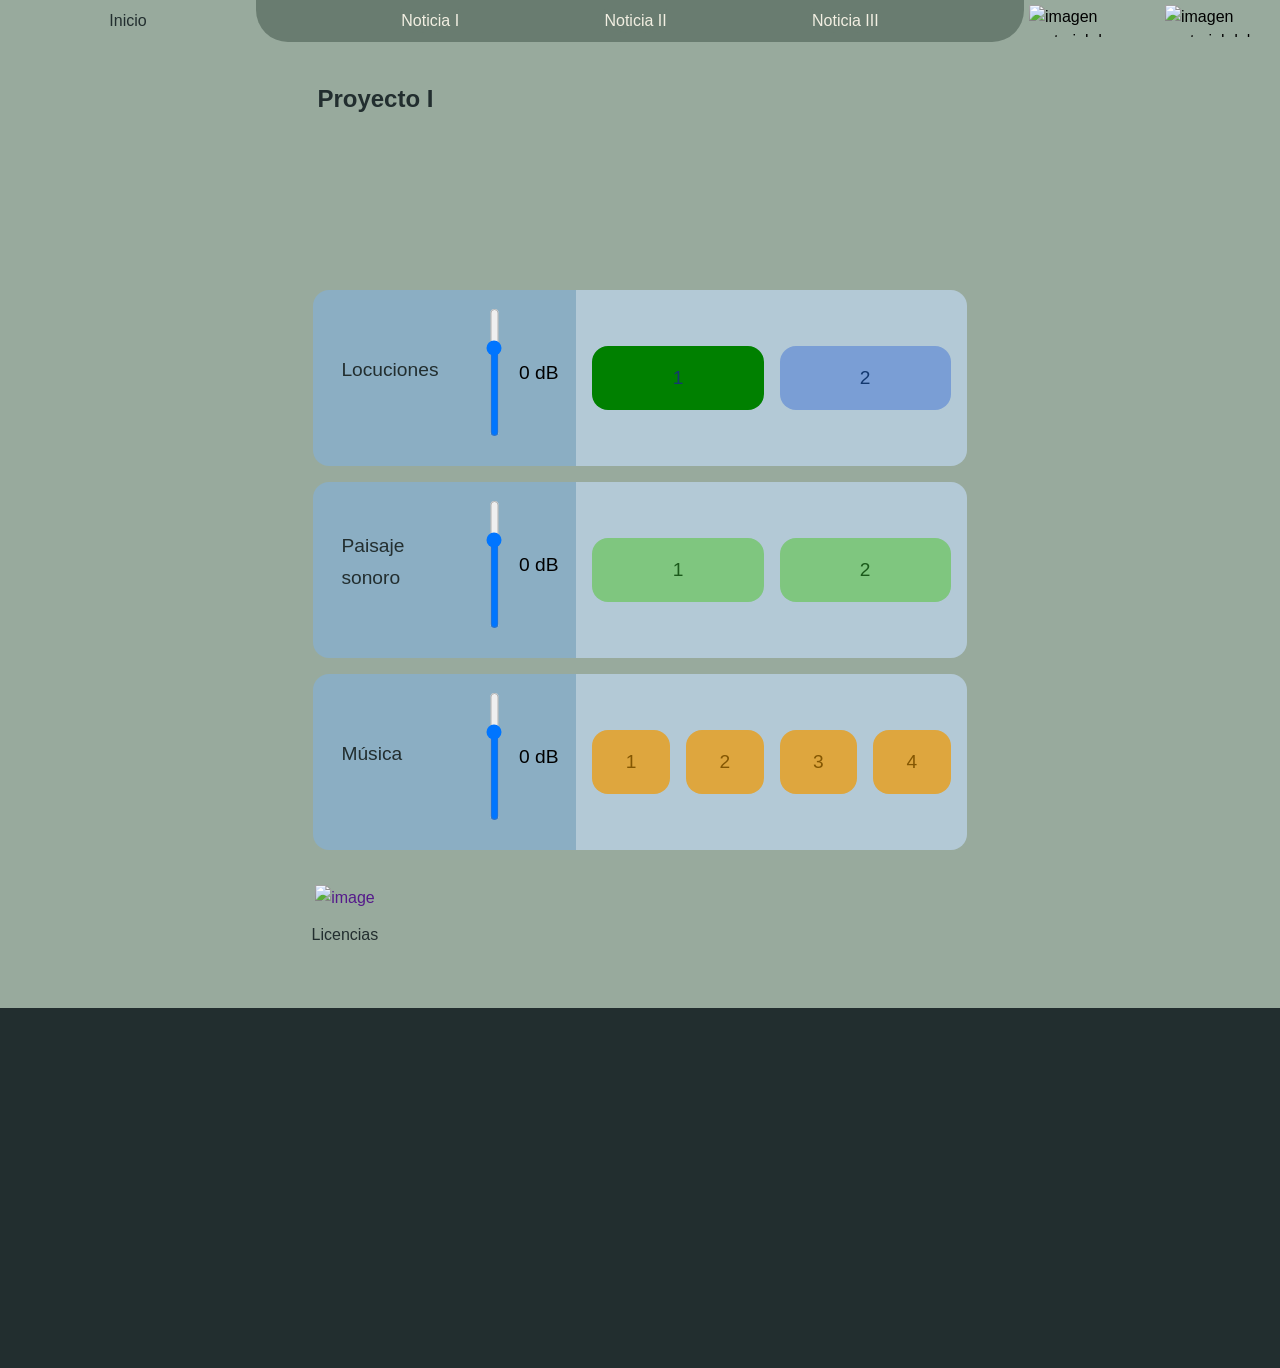
==== commit 1ce7e487: "feat: bottones :D" ====
--- a/pages/news-1.html
+++ b/pages/news-1.html
@@ -43,79 +43,83 @@
         </nav>
     </header>
 
-    <main class="grid-content-pages">
-        <h1 class="project-title">Proyecto I</h1>  
-            <section class="grid-video">     
-                <div class="video">         
-                  <iframe src="https://drive.google.com/file/d/1_fHC6Qh36yTI1f0jV0i-5AI7dQeKQSEU/preview" width="640" height="480"></iframe>
+    <main class="grid-project">
+        <section data-title="project">
+            <h1>Proyecto I</h1>
+                <div class="videoContainer">
+                  <video autoplay loop>
+                    <source src="../../videos/VIDEO_protesta_jubilados.mp4" />
+                  </video>
                 </div>
-            </section>
 
-            <section class="grid-tracks">
-                    <div class="voice">
-                        <div class="nameTag">
-                            <p class="tag">Locuciones</p>
-                            <label for="volume-voice"></label>
-                            <input type="range" id="volume-voice" name="volume" min="-60" max="24" value="0" step="3" oninput="controlVocesVolume(this.value); this.nextElementSibling.value = this.value">
-                            <output class="dB">0 dB</output>
-                        </div>
-
-                        <div class="controls">
-                            <button onclick="muteLocucion1()" id="locucion1Button" class="voz">1</button> <button onclick="muteLocucion2()" id="locucion2Button" class="voz">2</button>
-                            <audio id="locucion-1" autoplay loop style="visibility:hidden" src="../news-daw/Noticia_01_protestas/locucion_01_EFE.wav"></audio>
-                            <audio id="locucion-2" autoplay loop muted style="visibility:hidden" src="../news-daw/Noticia_01_protestas/locucion_02_C5N.wav"></audio>
-                        </div>
+                <div class="voice">
+                    <div class="nameTag">
+                        <p class="tag">Locuciones</p>
+                        <label for="volume-voice"></label>
+                        <input type="range" id="volume-voice" name="volume" min="-60" max="24" value="0" step="3" oninput="controlVocesVolume(this.value); this.nextElementSibling.value = this.value">
+                        <output class="dB">0 dB</output>
                     </div>
 
-                    <div class="ambient">
-                        <div class="nameTag">
-                            <p class="tag">Paisaje sonoro</p>
-                            <label for="volume-ambient"></label>
-                            <input type="range" id="volume-ambient" name="volume" min="-60" max="24" value="0" step="3" oninput="this.nextElementSibling.value = this.value">
-                            <output class="dB">0 dB</output>
-                        </div>
+                    <div class="controls">
+                        <button onclick="muteLocucion1()" id="locucion1Button" class="voz">1</button> <button onclick="muteLocucion2()" id="locucion2Button" class="voz">2</button>
+                        <audio id="locucion-1" autoplay style="visibility:hidden" src="../../videos/locución_01_EFE.wav" />
+                        <audio id="locucion-2" autoplay muted style="visibility:hidden" src="../../videos/locución_02_C5N.wav" />
+                    </div>
+                </div>
 
-                        <div class="controls">
-                            <button class="paisaje">1</button> <button class="paisaje">2</button>
-                        </div>
+                <div class="ambient">
+                    <div class="nameTag">
+                        <p class="tag">Paisaje sonoro</p>
+                        <label for="volume-ambient"></label>
+                        <input type="range" id="volume-ambient" name="volume" min="-60" max="24" value="0" step="3" oninput="this.nextElementSibling.value = this.value">
+                        <output class="dB">0 dB</output>
                     </div>
 
-                    <div class="music">
-                        <div class="nameTag">
-                            <p class="tag">Música</p>
-                            <label for="volume-music"></label>
-                            <input type="range" id="volume-music" name="volume" min="-60" max="24" value="0" step="3" oninput="this.nextElementSibling.value = this.value">
-                            <output class="dB">0 dB</output>
-                        </div>
+                    <div class="controls">
+                        <button class="paisaje">1</button> <button class="paisaje">2</button>
+                    </div>
+                </div>
 
-                        <div class="controls">
-                            <button class="musica">1</button> <button class="musica">2</button> 
-                            <button class="musica">3</button> <button class="musica">4</button>
-                        </div>
+                <div class="music">
+                    <div class="nameTag">
+                        <p class="tag">Música</p>
+                        <label for="volume-music"></label>
+                        <input type="range" id="volume-music" name="volume" min="-60" max="24" value="0" step="3" oninput="this.nextElementSibling.value = this.value">
+                        <output class="dB">0 dB</output>
                     </div>
-            </section>
+
+                    <div class="controls">
+                        <button class="musica">1</button> <button class="musica">2</button> 
+                        <button class="musica">3</button> <button class="musica">4</button>
+                    </div>
+                </div>
+
+                <p class="licencias"><a href=""><img src="../svg/folder.svg" alt="imagen vectorial de una carpeta"></a><a href="" class="licencias-pag">Licencias</a></p>
+        </section>
     </main>
 
     <footer class="grid-footer">
-      <p>© 2026 Orianna Machado & Guillermo Vila</p>
+
     </footer>
-    
     <script>
+      let locucion2muted = document.getElementById('locucion-2').muted
+      let locucion1muted = document.getElementById('locucion-1').muted
 
-    let locucion1muted = document.getElementById('locucion-1').muted
-    function muteLocucion1() {
-        document.getElementById("locucion-1").muted = locucion1muted = !locucion1muted;
-        document.getElementById("locucion1Button").style = locucion1muted ? "background-color:red" : "#B3C9D6"
-      }
+      document.getElementById("locucion1Button").style = locucion2muted ? "background-color:green" : "";
+      document.getElementById("locucion2Button").style = locucion1muted ? "background-color:green" : "";
 
-      let locucion2muted = document.getElementById('locucion-2').muted
       function muteLocucion2() {
         document.getElementById("locucion-2").muted = locucion2muted = !locucion2muted;
-        document.getElementById("locucion2Button").style = locucion2muted ? "background-color:red" : "#B3C9D6";
+        document.getElementById("locucion2Button").style = !locucion2muted ? "background-color:green" : "";
+      } 
+      function muteLocucion1() {
+        document.getElementById("locucion-1").muted = locucion1muted = !locucion1muted;
+        document.getElementById("locucion1Button").style = !locucion1muted ? "background-color:green" : "";
       } 
 
       let voces1Player = document.getElementById("locucion-2")
       let voces2Player = document.getElementById("locucion-1")
+
       function normalizeVolume(value) {
         const min = -60
         const max = 24
@@ -129,5 +133,4 @@
 
     </script>
 </body>
-
-</html>+</html>
